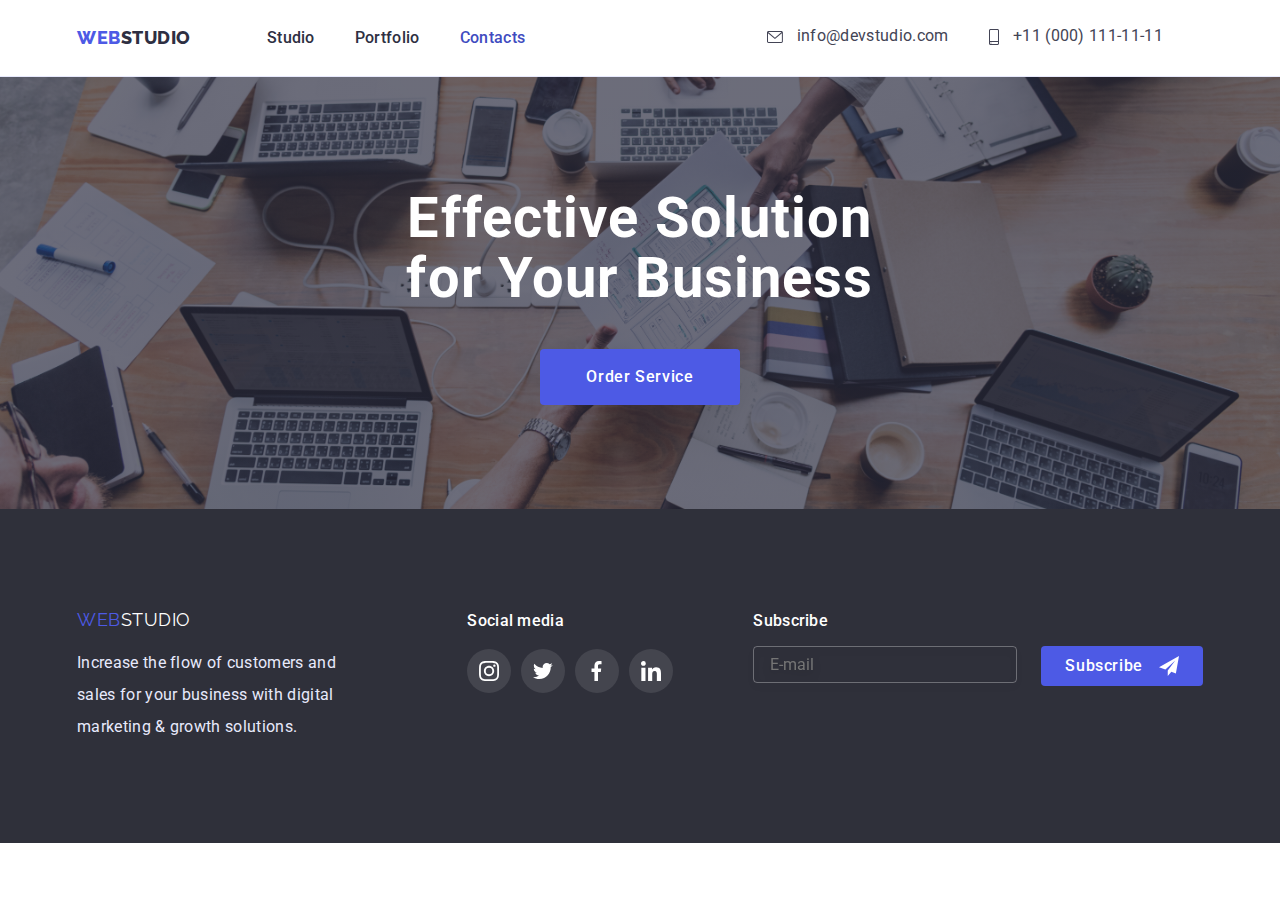
==== contacts.html @ bc6fc81d "uploaded" ====
<!DOCTYPE html>
<html lang="en">
<head>

<meta charset="UTF-8">
<meta http-equiv="X-UA-Compatible" content="IE=edge">
<meta name="viewport" content="width=device-width, initial-scale=1.0">

<title>WebStudio</title>

<link rel="stylesheet" href="https://cdnjs.cloudflare.com/ajax/libs/modern-normalize/1.1.0/modern-normalize.min.css">
<link rel="preconnect" href="https://fonts.googleapis.com">
<link rel="preconnect" href="https://fonts.gstatic.com" crossorigin>
<link href="https://fonts.googleapis.com/css2?family=Raleway:wght@800&family=Roboto:wght@400;500;700;900&display=swap"
rel="stylesheet">

<link rel="stylesheet" href="./css/style.css">
<link rel="stylesheet" href="./css/mobile.css">
<link rel="stylesheet" href="./css/tablet.css">
<link rel="stylesheet" href="./css/desktop.css">

</head>
<body>
  
     <!-- HEADER -->
<header class="header">
<div class="header-container container">

    <!-- site navigation -->

<nav class="nav">

<a class="logo" href="index.html">web<span class="logo-studio">studio</span>
</a>

<ul class="site-nav list">
<li class="nav-contacts-header">
   <a class="nav-studio link " href="./index.html">Studio</a>
</li>
<li class="nav-contacts-header">
   <a class="nav-portfolio link" href="./portfolio.html">Portfolio</a>
</li>
<li class="nav-contacts-header">
  <a class="nav-kontakty link current" href="./contacts.html">Contacts</a>
</li>
</ul>

</nav>

<ul class="contacts list">
<li class="nav-contacts-header">
   <a class="mail-header header-icon-link" rel="noopener noreferrer nofollow" href="info@devstudio.com">
   <svg class="item-icon mail">
   <use href="./images/icons.svg#icon-mail"></use>
   </svg>  
   info@devstudio.com
   </a>
</li>
<li class="nav-contacts-header">
   <a class="tel-header header-icon-link" href="tel:+380961111111">
   <svg class="item-icon phone">
   <use href="./images/icons.svg#icon-smartphone"></use>
   </svg>
   +11 (000) 111-11-11</a>
</li>
</ul>

<button data-menu-open type="button" class="mobile-menu-open" >
    <svg class="menu-open-icon" width="32" height="22">
    <use href="./images/icons.svg#burger"></use>
    </svg>
</button>

</div>

    <!-- Mobile menu -->
  
  <div data-menu class="mobile-menu" >
  <div class="container">
  <div class="mob-menu-nav">
    
  <button type="button" data-menu-close class="mobile-menu-close" > 
     <svg class="menu-close-icon" width="8" height="8">
     <use class="menu-close-icon" href="./images/icons.svg#icon-close">
     </use>
     </svg>
  </button>
  
  <nav>
  <ul class="mobile-menu-nav">
      <li><a class="mobile-nav-item current" style="color:#4d5ae5;" href="./index.html" 
      >Studio</a></li>
      <li><a class="mobile-nav-item" href="./portfolio.html">Portfolio</a></li>
      <li><a class="mobile-nav-item" href="">Contacts</a></li>
  </ul>
      </nav>
 </div>

  <div class="mobile-menu-contacts">
    <ul class="mobile-contacts">
    <li><a class="mobile-contacts-item" href="mailto:info@devstudio.com">info@devstudio.com</a></li>
    <li><a class="mobile-contacts-item" href="tel:+110001111111">+11 (000) 111-11-11</a></li>
    </ul>
  
<ul class="mobile-social-list">
  <li class="mobile-items">
     <a class="mobile-link" href="#">
     <svg class="link-icon" width="20" height="20">
     <use href="./images/icons.svg#icon-instagram"></use>
     </svg>
     </a>
  </li>
  <li>
     <a class="mobile-link" href="#">
     <svg class="link-icon" width="20" height="20" viewBox="0 0 20 20">
     <use href="./images/icons.svg#icon-twitter"></use>
     </svg>
      </a>
  </li>
  <li >
     <a class="mobile-link" href="#">
     <svg class="link-icon" width="20" height="20" viewBox="0 0 20 20">
     <use href="./images/icons.svg#icon-facebook"></use>
     </svg>
     </a>
  </li>
  <li>
     <a class="mobile-link" href="#">
     <svg class="link-icon" width="20" height="20" viewBox="0 0 20 20">
     <use href="./images/icons.svg#icon-linkedin"></use>
     </svg>
     </a>
  </li>
  </ul>     
  </div>       
  </div>
  </div>
  </div>

    </header>
    <!-- MAIN CONTENT-->
    <main>
       <!-- hero -->
  <section class="hero section-order overlay">
      <div class="order-container">
      <h1 class="title-decision">Effective Solution for Your Business</h1>
      <button type="button" class="button" data-modal-open>Order Service</button>
      </div>
 </section>

    </section>
    </main>

 <!--- Footer --->
    <footer class="footer">
        <div class="container container-footer">
          <div class="footer__wrapper">
        <a class="logo-footer" href="index.html">Web<span class="logo-studio-footer">Studio</span></a>
        <p class="footter-text">
          Increase the flow of customers and sales for your business with digital marketing & growth solutions.
        </p>
      </div>
        <div class="social-block">
          <p class="join">Social media</p>
          <ul class="icons list">
            <li class="icon item-social">
              <a class="social link" href="#">
                <svg class="link-icon" width="20" height="20">
                  <use href="./images/icons.svg#icon-instagram"></use>
                </svg>
              </a>
            </li>
            <li class="icon item-social">
              <a class="social link" href="#">
                <svg class="link-icon" width="20" height="20" viewBox="0 0 20 20">
                  <use href="./images/icons.svg#icon-twitter"></use>
                </svg>
              </a>
            </li>
            <li class="icon item-social">
              <a class="social link" href="#">
                <svg class="link-icon" width="20" height="20" viewBox="0 0 20 20">
                  <use href="./images/icons.svg#icon-facebook"></use>
                </svg>
              </a>
            </li>
            <li class="icon item-social">
              <a class="social link" href="#">
                <svg class="link-icon" width="20" height="20" viewBox="0 0 20 20">
                  <use href="./images/icons.svg#icon-linkedin"></use>
                </svg>
              </a>
            </li>
          </ul>
        </div>

        <!-- Subscription form -->
        <form class="footer-content" style="width: 100%;">
          <p class="footer-label"
            >Subscribe</p>
            <div class="footer-subscription">
          <label for="subscription">
          <input
            type="email"
            id="subscription"
            class="input-post"
            placeholder="E-mail"/>
        </label>
          <button class="button-footer">
            Subscribe
            <svg class="icon-send" height="24" width="20">
                  <use class="icon-plan" href="./images/icons.svg#icon-letter-plane"></use>
                </svg>
              </button>
              </div>
        </form>
    </div>
    </footer>

<!-- data modal -->
    <div class="backdrop is-hidden" data-modal>
      <div class="modal">
        <button  type="button" class="btn close-button" data-modal-close="">
          <svg class="close" width="12" height="10">
          <use href="./images/icons.svg#icon-Vector-close"></use>
        </svg>
        </button>

        <p class="modal-title">
          Leave your contacts and we will call you back
        </p>

        <form class="form" autocomplete="off">

            <label for="name" class="form-label">Name</label>
            <div class="form-field">
            <input type="text" name="user_name" class="form-input" 
            required 
            pattern="^[a-zA-Z а-яА-я]+"
            />
            <svg class="modal-icon" width="12" height="12">
              <use href="./images/icons.svg#icon-name-data"></use>
            </svg>
          </div>

            <label for="tel" class="form-label">Phone</label>
            <div class="form-field">
            <input type="tel" name="user_phone" class="form-input" 
            required
            pattern="[0-9]{3}-[0-9]{3}-[0-9]{2}-[0-9]{2}"
            title="xxx-xxx-xx-xx"
            />
            <svg class="modal-icon" width="13" height="13">
              <use href="./images/icons.svg#icon-Vector-phone"></use>
            </svg>
          </div>

            <label for="mail" class="form-label">Mail</label>
            <div class="form-field">
            <input type="email" id="mail" class="form-input" />
            <svg class="modal-icon" width="15" height="12">
              <use href="./images/icons.svg#icon-Vector-mail"></use>
            </svg>
          </div>

          <div class="form-field-comment">
            <label for="commet" class="form-label">Comment</label>
            <textarea
              name="text"
              class="form-textarea"
              placeholder="Text input"
            ></textarea>
          </div>
          <div class="form-label-checkbox">
            <input type="checkbox" name="checkbox" id="agree"/>
            <label class="form-label-check check" for="agree">
              &nbsp; I accept the terms and conditions of the&nbsp;<a class="contract">Privacy Policy</a>
            </label>
        </div>
        <button class="button form-button" type="submit">Send</button>
        </form>
    </div>
      </div>
    </div>
    <script src="./js/modal.js"></script>
    <script src="./js/menu.js"></script> 
</body>
</html>
---- css/style.css ----
:root {
--accent: #404BBF;
--iris: #4D5AE5;
--primary-text-color: #2E2F42;
--text-color-white: #FFFFFF;
--text-color-gray: #434455;
--color-accent-hover: #404BBF;
--main-background-color: #FFFFFF;
--second-background-color: #2F303A;
--third-color-background: #F4F4FD;
--portfolio-item-bg: #EEEEEE;
--border-partners-company: #8E8F99;
--animation-duration: 250ms;
--animation-timing-function: cubic-bezier(0.4, 0, 0.2, 1) ;
}


/* html {
	box-sizing: border-box;
}
*,
*::before,
*::after {
	box-sizing: inherit;
} */

p,
h1,
h2,
h3,
h4
 {
margin: 0;
}

li {
list-style-type: none;
}

ul,
ol {
list-style: none;
margin: 0;
padding-left: 0;
}

/* BODY */
body {
margin: 0;
font-family:'Roboto', sans-serif;
font-weight: 400;
font-size: 14px;
letter-spacing: 0.03em;
line-height: 1.14;
color: var(--main-background-color);
}

.no-padding {
padding-top: 0;
}

.section-title {
margin-top: 0;
margin-bottom: 50px;
color: var(--title-text-color);
font-weight: 700;
font-size: 36px;
line-height: 1.17;
text-align: center;
}

.container {
max-width: 428px;
padding-left: 15px;
padding-right: 15px;
margin-left: auto;
margin-right: auto;
}

.list {
list-style: none;
margin: 0;
padding-left: 0;
}

img {
  display: block;
  height: auto;
}

/* HEADER */

.header {
background: var(--main-background-color);
border-bottom: 1px solid #E7E9FC;
}

.header-container {
display: flex;
align-items: center;
margin-top: 0;
padding-top: 0;
padding-bottom: 0;
letter-spacing: 0.02em;
}

/* LOGO */
.logo {
margin-right: 76px;
text-decoration: none;
font-family: 'Raleway', sans-serif;
font-weight: 800;
font-size: 18px;
line-height: 1.3;
letter-spacing: 0.03em;
color: var(--iris);
text-transform: uppercase;
}


.logo-studio {color: var(--primary-text-color);}

/* SITE NAVIGATION */

.nav {display: flex; align-items: center;
margin-right: auto;
background: var(--main-background-color);
}

.site-nav {display: flex; align-items: center;}


.site-nav .link.current,
.site-nav .link:focus,
.site-nav .link:hover,
.contacts .link:focus,
.contacts .link:hover,
.footer-list .link:focus,
.footer-list .link:hover,
.header-icon-link:focus,
.header-icon-link:hover
{
color:var(--accent);
fill:var(--accent);
}

.header-icon-link:focus svg,
.header-icon-link:hover svg
{
color:var(--accent);
fill:var(--accent);
}

.nav-studio.link.current::after,
.nav-portfolio.link.current::after {
position: absolute;
bottom: -3px;
right: 0px;
content: "";
width: 100%;
height: 4px;
background-color: var(--accent);
border-radius: 2px;
}

.nav-contacts-header {
  margin-right: 40px;
}

.nav-studio {
position: relative;
padding-top: 24px;
padding-bottom: 28px;
text-decoration: none;
font-weight: 500;
font-size: 16px;
line-height: 1.5;
letter-spacing: 0.02em;
color: var(--primary-text-color);
transition-property: color;
transition-duration: 250ms;
transition-timing-function: cubic-bezier(0.4, 0, 0.2, 1);
}

.nav-portfolio {
position: relative;
padding-top: 24px;
padding-bottom: 28px;
text-decoration: none;
font-weight: 500;
font-size: 16px;
line-height: 1.5;
letter-spacing: 0.02em;
color: var(--primary-text-color);
transition-property: color;
transition-duration: 250ms;
transition-timing-function: cubic-bezier(0.4, 0, 0.2, 1);
}

.nav-kontakty {
padding-top: 24px;
padding-bottom: 28px;
text-decoration: none;
font-weight: 500;
font-size: 16px;
line-height: 1.5;
letter-spacing: 0.02em;
color: var(--primary-text-color);
transition-property: color;
transition-duration: 250ms;
transition-timing-function: cubic-bezier(0.4, 0, 0.2, 1);
}

.contacts {
padding-top: 24px;
padding-bottom: 28px;
display: flex; align-items: center;}

.mail-header{
 text-decoration: none;
 padding-top: 24px;
 padding-bottom: 28px;
 font-weight: 400;
 font-size: 16px;
 line-height: 1,5;
 letter-spacing: 0.02em;
 color: var(--text-color-gray);    
}

.tel-header {
 text-decoration: none;
 padding-top: 24px;
 padding-bottom: 28px;
 font-weight: 400;
 font-size: 16px;
 line-height: 1.5;
 letter-spacing: 0.02em;
 color: var(--text-color-gray);
}

.header-icon-link {
 transition-property: color;
 transition-duration: 250ms;
 transition-timing-function: cubic-bezier(0.4, 0, 0.2, 1);
}

.item-icon{
 margin-right: 10px;
 vertical-align: middle;
 fill: var(--text-color-gray);
 transition-duration: 250ms;
 transition-timing-function: cubic-bezier(0.4, 0, 0.2, 1);
}

.item-icon.phone{
 width: 10px;
 height: 16px;
}

.item-icon.mail{
 width: 16px;
 height: 12px;
}

   /* Mobile menu */

.mobile-menu-open {
 border: none;
 background-color: #fff;
 cursor: pointer;
 transition: transform 250ms cubic-bezier(0.4, 0, 0.2, 1);
}

.menu-open-icon {
  stroke: var(--primary-text-color);
}

@media screen and (max-width: 767px) {
  .mobile-menu-close {
  position: absolute;
  width: 24px;
  height: 24px;
  right: 24px;
  border-radius: 50%;
  background: #e7e9fc;
  border: 1px solid rgba(0, 0, 0, 0.1);
  display: flex;
  align-items: center;
  justify-content: center;
  margin-left: auto;
  color: #000000;
  }
  }

@media screen and (min-width: 768px) {
    .mobile-menu-open {
    display: none;
  }
  }

.mobile-menu {
  position: fixed;
  top: 0;
  left: 0;
  width: 100vw;
  height: 100vh;
  padding-top: 24px;
  padding-bottom: 24px;
  background-color: var(--main-background-color);
  z-index: 999;
  transform: translateX(100%);
  transition: transform 250ms ease-in-out;
}

.mobile-menu.is-hidden {
  transform: translateX(0);
} 

.mobile-menu > .container {
  width: 100%;
  height: 100%;
  display: flex;
  flex-direction: column;
  justify-content: space-between;
  overflow: auto;
  padding-left: 40px;
  padding-right: 40px;
}

.mobile-menu-nav {
  display: flex;
  flex-direction: column;
  gap: 40px;
  margin-bottom: 15px;
}

.mobile-nav-item {
  font-weight: 700;
  font-size: 36px;
  line-height: 1.1;
  letter-spacing: 0.02em;
  color: var(--primary-text-color);
  text-decoration: none
}

.mobile-nav-item:hover,
.mobile-nav-item:focus {
	color: var(--accent);
}

.mobile-menu-contacts {
  margin-right: auto;
  width: 100%;
  
}

.mobile-contacts {
  display: flex;
  flex-direction: column;
  gap: 40px;
  margin-bottom: 48px;
  
}

.mobile-contacts-item {
  font-weight: 500;
  font-size: 20px;
  line-height: 24px;
  letter-spacing: 0.02em;
  color:var(--text-color-gray);
  text-decoration: none
}

.mobile-contacts-item:hover,
.mobile-contacts-item:focus {
	font-weight: 600;
	font-size: 36px;
	line-height: 1.1;
	color: #4d5ae5;
}


.mobile-social-list{
  display: flex;
  margin-bottom: 32px;
	justify-content: space-between;
  transition-property: color, background-color;
  transition-duration: 250ms;
  transition-timing-function: cubic-bezier(0.4, 0, 0.2, 1);
}

.mobile-items {
  width: 40px;
  height: 40px;
  color: var(--third-color-background);
}
.mobile-link {
	background-color: var(--iris);
  fill: var(--third-color-background);
	width: 40px;
	height: 40px;
	border-radius: 50%;
	display: flex;
	align-items: center;
	justify-content: center;
	transition-property: background-color;
	transition-duration: 250ms;
	transition-timing-function: cubic-bezier(0.4, 0, 0.2, 1);
}

.mobile-link:hover,
.mobile-link:focus {
	background-color: var(--accent);
}


/* MAIN CONTENT */

/* Hero */
.hero {
text-align: center;
background-color: var(--second-background-color);
}

.overlay {
   height: 432px;
   outline: 1px solid transparent;
   width: 100%;
}

@media (min-device-pixel-ratio: 2), (min-resolution: 192dpi), (min-resolution: 2dppx) {
.overlay {
	background-image: linear-gradient(to right, rgba(46, 47, 66, 0.7), rgba(46, 47, 66, 0.7)),
	url(../images/hero/heromobile_2x.jpg);
  background-size: cover;
  background-repeat: no-repeat;
  background-position: center;
}
}

.section-order {
max-width: 1440px;
margin-right: auto;
margin-left: auto;
}

.order-container {
max-width: 496px;
margin: 0% auto;
color: var(--main-background-color);
}

.title-decision {
  font-weight: 700;
  line-height: 0.9;
  letter-spacing: 0.02em;
  text-align: center;
  padding-top: 112px;
  padding-bottom: 72px;
  font-size: 36px;
color: var(--text-color-white);
}


/* Button */
.button {
font-family: 'Roboto', sans-serif;
border:none;
display: inline-block;
border-radius: 4px;
padding: 16px 32px;
font-weight: 500;
font-size: 16px;
line-height: 1.5;
border-radius: 4px solid transparent;
min-width: 200px;
letter-spacing: 0.04em;
text-align: center;
cursor: pointer;
color: var(--text-color-white);
background: #4D5AE5;
text-decoration: none;
transition-property: background-color;
transition-duration: 250ms;
transition-timing-function: cubic-bezier(0.4, 0, 0.2, 1);
}

.button:focus,
.button:hover {
background-color: var(--color-accent-hover);
}

/* backdrop */
.backdrop {
  position: fixed;
  top: 0;
  left: 0;
  width: 100%;
  height: 100%;
  background: rgba(0, 0, 0, 0.2);
  transition-property: visibility, opacity;
  transition-duration: 250ms;
  transition-timing-function: cubic-bezier(0.4, 0, 0.2, 1);
}

.modal {
  position: absolute;
  top: 50%;
  left: 50%;
  transform: translate(-50%, -50%) scale(1);
  padding-left: 24px;
  padding-right: 24px;
  min-width: 408px;
  min-height: 584px;
  background: #FCFCFC;
  border-radius: 4px;
transition-duration: 250ms;
transition-timing-function: cubic-bezier(0.4, 0, 0.2, 1);
}

.backdrop.is-hidden {
visibility: hidden;
opacity: 0;
pointer-events: none;
}

.close-button {
  position: absolute;
  display: flex;
  align-items: center;
  top: 24px;
  right: 24px;
  background: #E7E9FC;
  border: 1px solid rgba(0, 0, 0, 0.1);
  width: 24px;
  height: 24px;
  border-radius: 50%;
  color:#E7E9FC;
  cursor: pointer;
  transition-duration: 250ms;
  transition-timing-function: cubic-bezier(0.4, 0, 0.2, 1);
}

.close-button:hover,
.close-button:focus {
  fill: var(--accent);
  border: 1px solid var(--accent);
}

.modal-title {
  margin: 72px 24px 14px 24px;
  font-weight: 500;
  font-size: 16px;
  line-height: 1.5;
  text-align: center;
  letter-spacing: 0.02em;
  color:var(--primary-text-color);
  border: transparent;
}

.form {
  display: flex;
  flex-direction: column;
}

.form-field {
  margin-bottom: 8px;
  display: flex;
  flex-direction: column;
  width: 100%;
  position: relative;
}

.form-field-comment {
  margin-bottom: 16px;
  display: flex;
  flex-direction: column;
  width: 100%;
  position: relative;
}
.modal-icon {
  position: absolute;
  transform: translate(0, -50%);
  left: 19px;
  top: 50%;
  color: var(--primary-text-color);
  transition: fill 250ms cubic-bezier(0.4, 0, 0.2, 1);
}

.form-label {
  margin-bottom: 4px;
  font-size: 12px;
  line-height: 1.14;
  letter-spacing: 0.04em;
  color: #8E8F99;
}

.form-input {
  padding-top: 11px;
  padding-left: 38px;
  padding-bottom: 11px;
  background: #FCFCFC;
  border: 1px solid rgba(33, 33, 33, 0.2);
  border-radius: 4px;
  transition: border 250ms cubic-bezier(0.4, 0, 0.2, 1);
  outline: none;
}

.form-field:hover .form-input,
.form-field:hover .form-textarea,
.form-input:focus,
.form-textarea:focus {
  border: 1px solid var(--iris);
}

.form-textarea:hover {
  border: 1px solid var(--iris);
}

.form-field:hover .modal-icon {
  fill: var(--accent);
}

.form-textarea {
  width: 100%;
  height: 120px;
  padding: 8px 16px;
  border: 1px solid rgba(33, 33, 33, 0.2);
  border-radius: 4px;
  resize: none;
  transition: border 250ms cubic-bezier(0.4, 0, 0.2, 1);
  outline: none;
}

.form-textarea::placeholder {
  font-family: Roboto;
  font-size: 12px;
  line-height: 1.3;
  letter-spacing: 0.04em;
  color: rgba(117, 117, 117, 0.5);
}

.form-label-checkbox{
  display: flex;
  justify-content: center;
  font-size: 12px;
  line-height: 1.3;
  letter-spacing: 0.04em;
  color: #757575;
}

.form-label-check {
  font-size: 12px;
  line-height: 1.14;
  letter-spacing: 0.04em;
   color: #8E8F99;
}

.form-button {
  display: block;
  margin: 24px auto;
}

.contract {
  text-decoration-skip-ink: none;
  font-size: 12px;
  line-height: 1.71;
  color: var(--accent);
  text-decoration: underline;
  display: inline-block;
}


/* Advatages */

.visually-hidden { 
  position: absolute; white-space: nowrap; width: 0px; height: 0px; 
  overflow: hidden; border: 0;
}

.advantages {
  padding-top: 96px;
  padding-bottom: 96px;
  background: var(--main-background-color);
}

.advantages > .container > .list {
  display: flex;
}
@media screen and (max-width: 767px) {
  .title {

       }
}

.advantages .title {
  margin-top: 0px;
  margin-bottom: 8px;
  font-weight: 700;
  font-size: 14px;
  line-height: 1.14;
  letter-spacing: 0.03em;
  text-transform: capitalize;
  color: var(--primary-text-color);
}

.advantages .advantage-item > .advantage-text {
  margin: 0;
}

.advantage-text {
 font-weight: 400;
 font-size: 14px;
 line-height: 1.71;
 letter-spacing: 0.03em;
 margin-top: 0px;
 margin-bottom: 0px;
 color: var(--text-color-gray);
}

.advantages .item:not(:last-child) {
  margin-right: 30px;
}

.advantages-background {
  margin-bottom: 8px;
  height: 120px;
  background-color: var(--third-color-background);
  border-radius: 4px;
  justify-content: center;
  align-items: center;
}

.advantages-icons{
  display: flex;
  width: 70px;
  height: 70px;
}

.item-benefits {
  text-align: left;
  margin-right: 24px;
  width: 264px;
}

.item-benefits-none {
  margin-right: 0;
}

/* What are we doing */

@media screen and (max-width: 1199.9px) {
 .work {
 display: none;
}
}

.work {
  margin-top: 0;
  padding-bottom: 120px;
  font-weight: 700;
  font-size: 36px;
  line-height: 1.16;
  text-align: center;
  letter-spacing: 0.03em;
  color: var(--primary-text-color);
}

.title-work {
  font-weight: 700;
  font-size: 36px;
  line-height: 1.11;
  margin-top: 0px;
  margin-bottom: 72px;
  text-align: center;
  letter-spacing: 0.02em;
  text-transform: capitalize;
}

.work .list {
  display: flex;
  justify-content: center;
}

.list-of-services {
  width: 360px;
  height: 300px;
  border: 1px solid #E7E9FC;
}

.work .list > .item:not(:last-child) {
  margin-right: 24px;
}

.work .list > .item > img {
  display: block;
}

.information {
  background: var(--main-background-color);
}

.work-img {
  display: flex;
  margin-right: auto;
  margin-left: auto;
  gap: 30px;
}

.foto-left {
  position: relative;
  background: url(close-up-image-programer-working-his-desk-office_1098-18707.jpg);
}

.foto-centr {
  position: relative;
  background: url(web-ui-designers-are-developing-application-smartphones-team-creators-is-working-interface-mobile-phones_8119-2713.jpg);
}

.foto-right {
  position: relative;
  background: url(creative-artist-web-design-with-working-colour-selection-graphic-tablet_35674-1119.jpg);
}

.product-thumb {
  position: relative;
  display: block;
  width: 360px;
  max-height: 300px;
}

/* Our team */

.team {
 padding-top: 96px;
 padding-bottom: 96px;
 background:var(--third-color-background);
}

.our-team {
 margin-bottom: 72px;
 text-align: center;
 font-weight: 700;
 font-size: 36px;
 line-height: 1.11;
 letter-spacing: 0.2em;
 text-transform: capitalize;
 color: var(--primary-text-color);
}

.background-team {
 display: flex;
 column-gap: 24px;
 text-align: center;
 justify-content: center;
 background-color: var(--third-color-background);;
}

.team-item {
 display: flex;
 justify-content: center;
 flex-direction: column;
 flex-basis: calc((100% - 30% * 3) / 4);
 align-items: center;
 padding-bottom: 0px;
 width: 100%;
 box-shadow: 0px 2px 1px rgba(0, 0, 0, 0.2), 0px 1px 1px rgba(0, 0, 0, 0.14), 0px 1px 3px rgba(0, 0, 0, 0.12);
 border-radius: 4px;
 background-color: var(--main-background-color);
}

.team-wrapper {
 padding-top: 30px 10px;
}

.guerrero {
 margin-bottom: 32px;
 background: url(4853.jpg);
 border-radius: 0px;
}

.ford {
 margin-bottom: 32px;
 font-weight: 500;
 background: url(5844.jpg);
 border-radius: 0px;
}

.garcia {
 margin-bottom: 32px;
 background: url(16166.jpg);
 border-radius: 0px;
}

.wilson {
margin-bottom: 32px;
background: url(2968.jpg);
border-radius: 0px;
}

.name {
 margin-top: 0;
 margin-bottom: 8px;
 font-weight: 500;
 font-size: inherit;
 line-height: 1.2;
 letter-spacing: 0.02em;
 color: var(--primary-text-color);
}

.specialty {
 font-weight: 400;
 font-size: 16px;
 line-height: 1.2;
 letter-spacing: 0.02em;
 margin-bottom: 8px;
color: var(--text-color-gray);
 }

.social-links {
  display: flex;
  margin-bottom: 32px;
  justify-content: center;
  align-items: center;
  transition-property: color, background-color;
  transition-duration: 250ms;
  transition-timing-function: cubic-bezier(0.4, 0, 0.2, 1);
}

.social {
  fill: var(--icons-color);
  transition-property: fill, background-color;
  transition-duration: 250ms;
  transition-timing-function: cubic-bezier(0.4, 0, 0.2, 1);
}

.social .link-icon {
  margin: 12px;
  transition-property: fill, background-color;
  transition-duration: 250ms;
  transition-timing-function: cubic-bezier(0.4, 0, 0.2, 1);
}

.social-links .link {
display: flex;
align-items: center;
width: 40px;
height: 40px;
border-radius: 50%;
background-size: 20px;
background-repeat: no-repeat;
background-position: center;
background-color: #4D5AE5;
}


.social-links > li{
margin-right: 24px;
}

.social-links > li:last-child{
margin-right: 0px;
}

.social-links .link-icon {
display: inline-block;
fill: #F4F4FD;
}


.social-links .link:hover > .link-icon,
.social-links .link:focus > .link-icon {
fill: var(--text-color-white);
}

.social-links .link:hover,
.social-links .link:focus {
background-color: var(--color-accent-hover);
}

.employment-partners {
padding-top: 96px;
padding-bottom: 96px;
}

.title-section{
margin: 0;
margin-bottom: 72px;
margin-left: auto;
margin-right: auto;
font-weight: 700;
font-size: 36px;
line-height: 1.17;
text-align: center;
color: var(--primary-text-color);
}

.partners{
display: flex;
justify-content: space-between;
}

.partners-image{
display: flex;
}

.partners-link{
display: flex;
width: 168px;
height: 88px;
border: 1px solid #afb1b8;
border-radius: 4px;
justify-content: center;
align-items: center;
fill: #afb1b8;
transition-property: fill, border;
transition-duration: 250ms;
transition-timing-function: cubic-bezier(0.4, 0, 0.2, 1);
}

.partners-logo{
display: block;
fill: var(--border-partners-company);
Width: 106px;
Height: 60px;
transition-property: fill, border-color;
transition-duration: 250ms;
transition-timing-function: cubic-bezier(0.4, 0, 0.2, 1);
}

.partners-link:hover,
.partners-link:focus{
border: 1px solid var(--accent);
}

.partners-link:hover > .partners-logo,
.partners-link:focus > .partners-logo{
fill: var(--accent);
}


     /* Footer */

.footer {
background: var(--second-background-color);
padding-top: 96px;
padding-bottom: 96px;
}

@media screen and (min-width: 768px) {
.container-footer {
align-items: baseline;
display: flex;
}
}

.logo-footer {
  text-decoration: none;
  font-family: 'Raleway', sans-serif;
  font-size: 18px;
  line-height: 1.16;
  letter-spacing: 0.03em;
  color: #4D5AE5;
  text-transform: uppercase;
}

.logo-studio-footer {
color:var(--text-color-white);
}

.footter-text {
margin-top: 16px;
font-weight: 400;
font-size: 16px;
line-height: 2;
letter-spacing: 0.02em;
color: #E7E9FC;
}

.social-block {
margin-left: 120px;
}

.join {
margin-top: 0px;
margin-bottom: 16px;
color: var(--text-color-white);
font-weight: 500;
font-size: 16px;
letter-spacing: 0.02em;
line-height: 1.5;
text-align: left;
}

.icons.list {
min-width: 206px;
display: flex;
}

@media screen and (min-width: 768px) {
  .icons.list {
  justify-content: space-between;
}
}

footer .social.link {
display: flex;
align-items: center;
border-radius: 50%;
background: rgba(255, 255, 255, 0.1);
fill: var(--text-color-white);
}

.social.link:hover,
.social.link:focus{
background: var(--accent);
} 


/* Форма підписки */


@media screen and (min-width: 1200px) {
  .footer-content {
    margin-left: 80px;
    width: 453px;
  }
}

.footer-label {
  display: block;
  font-weight: 500;
  margin-top: 0;
  margin-bottom: 16px;
  line-height: 1.14;
font-size: 16px;
letter-spacing: 0.02em;
  color: var(--text-color-white);
}

@media screen and (min-width: 768px) and (max-width: 1199px) {
  .footer-label {
    text-align: left;
  }
  }

.input-post {
  width: 264px;
  font-weight: 400;
  line-height: 2px;
  margin-right: 24px;
  padding-top: 8px;
  padding-bottom: 8px;
  padding-left: 16px;
  border: 1px solid rgba(255, 255, 255, 0.3);
  filter: drop-shadow(0px 4px 4px rgba(0, 0, 0, 0.15));
  border-radius: 4px;
  background-color: inherit;
  font-size: 16px;
  color: rgba(255, 255, 255, 0.6);
}


.input-post:hover,
.input-post:focus {
  border:  1px solid var(--accent);
}

@media screen and (min-width: 1200px) {
  .footer-subscription {
  display: flex;
}
}

.icon-send {
  fill: currentColor;
  vertical-align: middle;
}

.button-footer{
font-family: 'Roboto', sans-serif;
border: none;
border-radius: 4px;
font-weight: 500;
font-size: 16px;
line-height: 1.5;
border-radius: 4px solid transparent;
letter-spacing: 0.04em;
text-align: center;
cursor: pointer;
color: var(--text-color-white);
background: #4D5AE5;
text-decoration: none;
transition-property: background-color;
flex-direction: row;
justify-content: center;
align-items: center;
padding: 8px 24px;
gap: 16px;
transition-duration: 250ms;
transition-timing-function: cubic-bezier(0.4, 0, 0.2, 1);
}

@media screen and (max-width: 767px) {
  .button-footer {
    margin-top: 16px;

  }
}

@media screen and (min-width: 1200px) {
  .button-footer {
    display: flex;
  }
}

.button-footer:focus,
.button-footer:hover {
background-color: var(--color-accent-hover);
}



/* PORTFOLIO */

.main-portfolio {
background: var(--main-background-color);
}

 /* filtr */

 .main-portfolio {
padding-top: 94px;
padding-bottom: 120px;
 }

 .main-portfolio > .container > .list {
display: flex;
justify-content: center;
flex-wrap: wrap;
}

.main-portfolio .list:first-of-type {
margin-bottom: 72px;
}

.main-portfolio .item:not(:last-child) {
margin-right: 24px;
}

/*button filtr */

.button-filtr {
display: flex;
align-items: center;
text-align: center;
cursor: pointer;
padding: 12px 24px;
border-radius: 4px;
border: none;
font-weight: 500;
font-size: 16px;
line-height: 1.5;
letter-spacing: 0.04em;
font-family: 'Roboto';
background: #F4F4FD;
border: 1px solid #E7E9FC;
border-radius: 4px;
color: #4D5AE5;
transition-property: color, box-shadow;
transition-duration: 250ms;
transition-timing-function: cubic-bezier(0.4, 0, 0.2, 1);
}

.button-filtr.current {
color: var(--text-color-white);
background-color: var(--accent);
  }


.item .button-filtr:hover,
.item .button-filtr:focus{
color: var(--main-background-color);
background-color: var(--accent);
}


/* images */

.gallery-item-portfolio {
  background: var(--text-color-white);
    border-radius: 5px;
    margin: 0;
    margin-bottom: 48px;
    box-shadow: 0px 1px 6px rgb(46 47 66 / 8%);
    text-align: start;
    transition-duration: 250ms;
    transition-timing-function: cubic-bezier(0.4, 0, 0.2, 1);
}

.gallery-item-portfolio:not(:nth-child(3n + 3)) {
  margin-right: 23px;
}


.gallery-item {
background: var(--text-color-white);
border-radius: 5px;
margin: 0;
margin-bottom: 48px;
box-shadow: 0px 1px 6px rgba(46, 47, 66, 0.08);
text-align: start;
transition-duration: 250ms;
transition-timing-function: cubic-bezier(0.4, 0, 0.2, 1);
}


.gallery-item:hover,
.gallery-item:focus{
box-shadow: 0px 1px 1px rgba(0, 0, 0, 0.12), 0px 4px 4px rgba(0, 0, 0, 0.06), 1px 4px 6px rgba(0, 0, 0, 0.16);
}

.gallery-item:not(:nth-child(3n + 3)) {
  margin-right: 24px;
}

.galerry-card:not(:nth-last-child(-n + 3)) {
  margin-bottom: 0px;
}

.gallery-item img {
  display: block;
}

.gallery-item {
  color: inherit;
}

.gallery-item p {
  display: inline-block;
  margin: 0;
}

.gallery-button {
  margin-bottom: 0px;
}
  
  .image-tehnokriak {
    background: linear-gradient(0deg, rgba(77, 90, 229, 0.1), rgba(77, 90, 229, 0.1)), url(4074365.jpg);
    background-blend-mode: soft-light, normal;
    mix-blend-mode: normal;
  }
  
  .image-poster {
    background: linear-gradient(0deg, rgba(77, 90, 229, 0.1), rgba(77, 90, 229, 0.1)), url(4.png);
    background-blend-mode: soft-light, normal;
    mix-blend-mode: normal;
  }
  
  .image-seafood {
    background: linear-gradient(0deg, rgba(77, 90, 229, 0.1), rgba(77, 90, 229, 0.1)), url(3.png);
    background-blend-mode: soft-light, normal;
    mix-blend-mode: normal;
  }
  
  .image-prime {
    background: linear-gradient(0deg, rgba(77, 90, 229, 0.1), rgba(77, 90, 229, 0.1)), url(female-taxi-driver-paying-attention-road.jpg);
    background-blend-mode: soft-light, normal;
  }
  
  .image-boxes {
    background: linear-gradient(0deg, rgba(77, 90, 229, 0.1), rgba(77, 90, 229, 0.1)), url(2105.w026.n002.440B.p0.440.jpg);
    background-blend-mode: soft-light, normal;
    mix-blend-mode: normal;
  }
  
  .image-inspiratio {
    background: linear-gradient(0deg, rgba(77, 90, 229, 0.1), rgba(77, 90, 229, 0.1)), url(charming-short-haired-lady-gray-hat-standing-beside-wall-with-smartphone.jpg);
    background-blend-mode: soft-light, normal;
    mix-blend-mode: normal;
  }
  
  .image-limited {
    background: linear-gradient(0deg, rgba(77, 90, 229, 0.1), rgba(77, 90, 229, 0.1)), url(6418424.jpg);
    background-blend-mode: soft-light, normal;
  }
  
  .image-lab {
    background: linear-gradient(0deg, rgba(77, 90, 229, 0.1), rgba(77, 90, 229, 0.1)), url(pexels-photo-7262897.jpg);
    background-blend-mode: soft-light, normal;
    mix-blend-mode: normal;
  }
  
  .image-growing {
    background: linear-gradient(0deg, rgba(77, 90, 229, 0.1), rgba(77, 90, 229, 0.1)), url(pexels-chevanon-photography-302897.jpg);
    background-blend-mode: soft-light, normal;
    mix-blend-mode: normal;
  }
  
.text-filtr {
padding-top: 32px;
padding-bottom: 32px;
padding-left: 16px;
background: var(--main-background-color);
margin: 0;
font-weight: 700;
font-size: 18px;
line-height: 2;
letter-spacing: 0.06em;
text-align: start;
}

.title-filtr {
font-weight: 500;
font-size: 20px;
line-height: 1,2;
letter-spacing: 0.02em;
margin-top: 0px;
margin-bottom: 8px;
color: var(--primary-text-color);
}
  
  .text-p {
    font-weight: 400;
    font-size: 16px;
    line-height: 24px;
    letter-spacing: 0.02em;
    color: #434455;
}

.portfolio-elements{
text-decoration: none;
transition-property: box-shadow, transform;
transition-duration: 250ms;
transition-timing-function: cubic-bezier(0.4, 0, 0.2, 1);
}

  .portfolio-elements:hover,
  .portfolio-elements:focus{
box-shadow: 1px 4px 6px rgba(0, 0, 0, 0.16), 0px 4px 4px rgba(0, 0, 0, 0.06), 0px 1px 1px rgba(0, 0, 0, 0.12);
}

.portfolio-card {
position: relative;
overflow: hidden;
transition-property: transform;
transition-duration: 250ms;
transition-timing-function: cubic-bezier(0.4, 0, 0.2, 1);
}

  .portfolio-info {
position: absolute;
top: 0;
left: 0;
width: 100%;
height: 100%;
padding: 63px 24px;
background-color: rgba(33, 150, 243, 0.9);
transform: translateY(100%);
transition-property: transform;
transition-duration: 250ms;
transition-timing-function: cubic-bezier(0.4, 0, 0.2, 1);
}

.portfolio-elements:hover .portfolio-info,
.portfolio-elements:focus .portfolio-info {
  transform: translateY(0);
}
  
  .portfolio-galerry-text {
font-weight: 400;
font-size: 18px;
line-height: 1.56;
color: var(--main-background-color);
}
---- css/mobile.css ----
/* HEADER */

@media screen and (max-width: 767.9px) {
     .header-container {
     position: relative;
     padding: 24px 16px;
 }
 }

@media screen and (max-width:767.9px) {
     .nav-contacts-header {
     display: none;
  }
 }

@media screen and (max-width:767.9px) {
     .contacts {
     padding: 0;
  }
  }

  @media screen and (min-width: 768px) {
    .mobile-menu {
    display: none;
}
}

      /* Hero */

@media screen and (min-width: 480px) and (max-width: 767px) and (max-width: 767px) {
 .overlay {
    height: 432px;
    outline: 1px solid transparent;
    width: 100%;
    margin-left: auto;
    margin-right: auto;
    background-image: linear-gradient(to right, rgba(46, 47, 66, 0.7), rgba(46, 47, 66, 0.7)),
    url(../images/hero/heromobile_2x.jpg), url(../images/hero/heromobile_1x.jpg);
    background-size: cover;
    background-repeat: no-repeat;
    background-position: center;
    background-color: #2e2f42;
}
}


@media screen and (max-width:767.9px) {
    .title-decision {  
    font-size: 36px;
    line-height: 1.1;
    text-transform: capitalize;
}
}



    /* Advatages */

@media  screen and (max-width: 767.9px) {
     .list {
      flex-wrap: wrap;
  }
  }

@media screen and (max-width: 767.9px) {
    .item-benefits:not(:last-child) {
     margin-bottom: 72px;
     margin-right: 0;
  }
 }
        
@media screen and (max-width: 767.9px) {
    .advantages .title {
    text-align: center;
    font-size: 36px;
    line-height: 1.1;
    letter-spacing: 0.02em;
    text-transform: capitalize;
 }
 }

 @media screen and (max-width: 767.9px) {
     .advantages-list {
     justify-content: center;
 }
 }

    /* Our team */

@media screen and (max-width: 767.9px) {
    .team-item:not(:last-child) {
    margin-bottom: 72px;
}
}

@media screen and (max-width: 767.9px) {
    .partners {
    flex-wrap: wrap;
    justify-content: center;
}
}

@media screen and (max-width: 767.9px) {
    .partners-image:not(:nth-child(2n)) {
    margin-right: 16px;
}
}

@media screen and (max-width: 767.9px) {
    .partners-image:not(:nth-last-child(-n+2)) {
    margin-bottom: 72px;
}
}


     /* Footer */

@media screen and (max-width: 767.9px) {
    .container-footer {
     display: flex;
    flex-wrap: wrap;
    flex-direction: column;
    justify-content: center;
    text-align: center;
    align-items: center;
}
}
      
@media screen and (max-width: 767.9px) {
  .logo-footer {
  display: flex;
  justify-content: center;
  padding-bottom: 16px;
}
}

@media screen and (max-width: 767.9px) {
  .footter-text {
  display: flex;
  justify-content: center;
  padding-bottom: 72px;
  width: 268px;
}
}

@media screen and (max-width: 767.9px) {
  .social-block {
  text-align: center;
  padding-bottom: 72px;
  margin: 0px;
}
}

@media screen and (max-width: 767.9px) {
  .join {
  padding-bottom: 16px;
  text-align: center;
}
}

@media screen and (max-width: 767.9px) {
  .icons.list {
  justify-content: center;
}
.input-post {
    margin: 0;
}
.item-social:not(:last-child) {
margin-right: 8px;
}
}
---- css/tablet.css ----
@media screen and (min-width: 768px) {
     .container {
      max-width: 768px;
  }
  }

  /* HEADER */

@media screen and (min-width: 768px) and (max-width: 1199px) {
     .contacts {
     display: block;
     margin-left: auto;
     padding-bottom: 11px;
  }
  }
    
@media screen and (min-width: 768px) and (max-width: 1199px) {
     .item-icon {
     display: none;
 }
 }

   /* Mobile menu */



/* Hero */
@media screen and (min-width: 768px) {
    @media (min-device-pixel-ratio: 2), (min-resolution: 192dpi), (min-resolution: 2dppx) {
    .overlay {
    background-image: linear-gradient(to right, rgba(46, 47, 66, 0.7), rgba(46, 47, 66, 0.7)), url(../images/hero/herotablet_2x.jpg);
    }
 }
 .overlay {
    outline: 1px solid transparent;
    margin-left: auto;
    margin-right: auto;
    background-image: linear-gradient(to right, rgba(46, 47, 66, 0.7), rgba(46, 47, 66, 0.7)), url(../images/hero/herotablet_2x.jpg);
    background-size: cover;
    background-repeat: no-repeat;
    background-position: center;
    background-color: #2e2f42;

}
}

@media screen and (min-width: 768px) and (max-width: 1199px) {
    .overlay {
    padding-bottom: 108px;
    }
  }

@media screen and (min-width: 768px) {
.section-order {
    width: 100%;
}
}

@media screen and (min-width: 768px) {
.title-decision {
     font-size: 56px;
     font-weight: 700;
     width: 496px;
      padding-bottom: 40px;
     padding-top: 112px;
     line-height: 1.07;
    letter-spacing: 0.02em;
}
}


/* Advatages */

@media screen and (max-width: 1199.9px) {
     .advantages-background {
     display: none;
  }
  }


@media screen and (min-width: 768px) {
     .advantages .title {
     text-align: start;
     font-size: 36px;
     line-height: 1.1;
     letter-spacing: 0.02em;
     text-transform: capitalize;
 }
 }

@media screen and (min-width: 768px) and (max-width: 1199.9px) {
     .advantages-list {
     flex-wrap: wrap;
     text-align: center;
     row-gap: 72px;
     column-gap: 24px;
     margin: 0 auto;
    justify-content: center;
 }
 }

 @media screen and (max-width: 1199.9px) {
    .advantage-text {
        font-weight: 500;
        font-size: 16px;
        line-height: 1.5;
        /* or 150% */
        
        letter-spacing: 0.02em;
 }
 }

 @media screen and (min-width: 768px) and (max-width: 1199.9px) {
 .item-benefits {
    width: calc((100% - 24px) / 2);
    display: flex;
    flex-direction: column;
    flex-wrap: wrap;
    margin: auto;
 }
 }

    /* Our team */

@media screen and (min-width: 768px) and (max-width: 1199.9px) {
    .background-team {
    display: flex;
    flex-direction: row;
    flex-wrap: wrap;
    align-items: center;
    justify-content: center;
    column-gap: 24px;
    row-gap: 72px;
    justify-content: center;
     gap: 24px;
 }
    .partners {
    display: flex;
    flex-wrap: wrap;
    justify-content: center;
    gap: 72px 24px;
 }
}

     /* Footer */

@media screen and (min-width: 768px) and (max-width: 1199px) {
    .container-footer {
    display: flex;
    flex-direction: row;
    flex-wrap: wrap;
    justify-content: flex-start;
    margin: 0 auto;
    column-gap: 24px;
    row-gap: 72px;
    width: 600px;
}
.footer-wrapper {
    margin-right: 24px;
    margin-left: 93px;
}
  .logo-footer {
  justify-content: left;
}
  .footer__wrapper {
    width: 264px;
}
  .social-block {
  margin: 0;
}
}
---- css/desktop.css ----
@media screen and (min-width: 1200px) {
    .container {
    max-width: 1158px;
    padding-left: 16px;
    padding-right: 16px;
  }
  }

  /* HEADER */

  /* Hero */


  @media screen and (min-width: 1158px) {
    @media (min-device-pixel-ratio: 2), (min-resolution: 192dpi), (min-resolution: 2dppx) {
    .overlay {
        background-image: linear-gradient(to right, rgba(46, 47, 66, 0.7), rgba(46, 47, 66, 0.7)), url(../images/hero/desktophero_2x.jpg);
    }
    }

    .overlay {
      outline: 1px solid transparent;
      margin: 0 auto;
      background-image: linear-gradient(to right, rgba(46, 47, 66, 0.7), rgba(46, 47, 66, 0.7)), url(../images/hero/desktophero_2x.jpg);
      background-size: cover;
      background-repeat: no-repeat;
      background-position: center;
      background-color: #2e2f42;
      padding-bottom: 188px;
  }
  }


  /* Advatages */

  @media  screen and (min-width: 1200px) {
    .advantages {
      padding-top: 120px;
      padding-bottom: 120px;
  }
    .advantages-background {
    display: flex;
  }
    .advantages .title {
    font-weight: 500;
    font-size: 20px;
    line-height: 1.2;
  }
  }

  /* Our team */

@media  screen and (min-width: 1200px) {
.team {
    padding-top: 120px;
    padding-bottom: 120px
  }
  .employment-partners {
  padding-top: 120px;
  padding-bottom: 120px;
}
}


     /* Footer */

@media  screen and (min-width: 1200px) {
  .footer {
  display: flex;
  padding-top: 100px;
  padding-bottom: 100px;
}
}
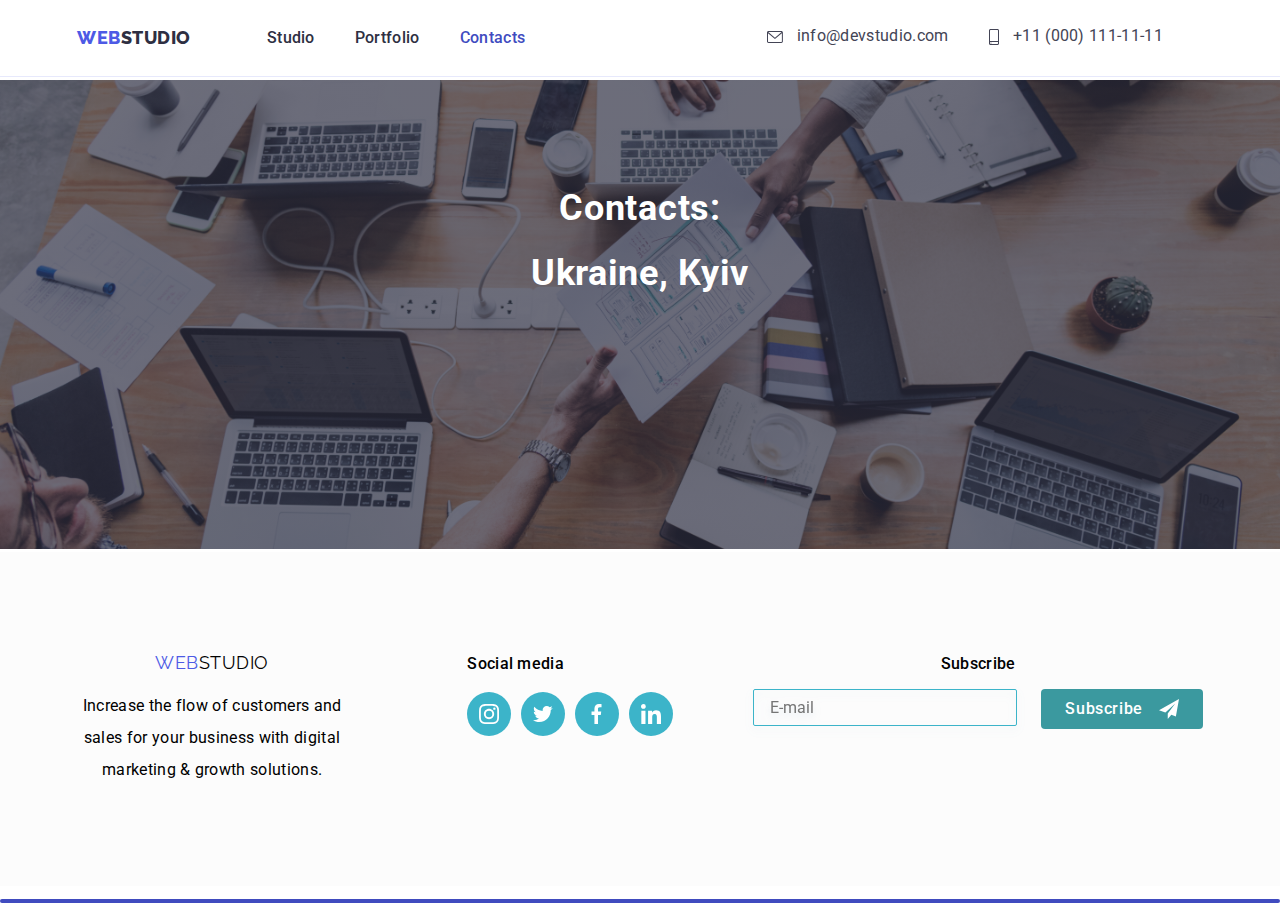
==== commit cd1afdea: "uploaded" ====
--- a/contacts.html
+++ b/contacts.html
@@ -136,56 +136,54 @@
   </div>
   </div>
   </div>
-
     </header>
+
+
     <!-- MAIN CONTENT-->
     <main>
-       <!-- hero -->
-  <section class="hero section-order overlay">
+  <section class=" overlay-contacts hero section-order ">
       <div class="order-container">
-      <h1 class="title-decision">Effective Solution for Your Business</h1>
-      <button type="button" class="button" data-modal-open>Order Service</button>
+      <h1 class="text-contacts">Contacts: <br> <br> Ukraine, Kyiv</h1>
       </div>
  </section>
-
-    </section>
     </main>
 
  <!--- Footer --->
-    <footer class="footer">
-        <div class="container container-footer">
+    <footer class="footer footer-contacts">
+      <section class="section-contacts">
+        <div class="container container-footer-contacts">
           <div class="footer__wrapper">
-        <a class="logo-footer" href="index.html">Web<span class="logo-studio-footer">Studio</span></a>
-        <p class="footter-text">
+        <a class="logo-footer" href="index.html">Web<span class="logo-studio-footer logo-contacts">Studio</span></a>
+        <p class="footter-text footter-text-contacts">
           Increase the flow of customers and sales for your business with digital marketing & growth solutions.
         </p>
       </div>
         <div class="social-block">
-          <p class="join">Social media</p>
+          <p class="join join-contacts">Social media</p>
           <ul class="icons list">
             <li class="icon item-social">
-              <a class="social link" href="#">
+              <a class="social social-contacts link" href="#">
                 <svg class="link-icon" width="20" height="20">
                   <use href="./images/icons.svg#icon-instagram"></use>
                 </svg>
               </a>
             </li>
             <li class="icon item-social">
-              <a class="social link" href="#">
+              <a class="social social-contacts link" href="#">
                 <svg class="link-icon" width="20" height="20" viewBox="0 0 20 20">
                   <use href="./images/icons.svg#icon-twitter"></use>
                 </svg>
               </a>
             </li>
             <li class="icon item-social">
-              <a class="social link" href="#">
+              <a class="social social-contacts link" href="#">
                 <svg class="link-icon" width="20" height="20" viewBox="0 0 20 20">
                   <use href="./images/icons.svg#icon-facebook"></use>
                 </svg>
               </a>
             </li>
             <li class="icon item-social">
-              <a class="social link" href="#">
+              <a class="social social-contacts link" href="#">
                 <svg class="link-icon" width="20" height="20" viewBox="0 0 20 20">
                   <use href="./images/icons.svg#icon-linkedin"></use>
                 </svg>
@@ -196,14 +194,14 @@
 
         <!-- Subscription form -->
         <form class="footer-content" style="width: 100%;">
-          <p class="footer-label"
+          <p class="footer-label footer-label-contacts"
             >Subscribe</p>
             <div class="footer-subscription">
           <label for="subscription">
           <input
             type="email"
             id="subscription"
-            class="input-post"
+            class="input-post input-post-contacts"
             placeholder="E-mail"/>
         </label>
           <button class="button-footer">
@@ -215,73 +213,9 @@
               </div>
         </form>
     </div>
+  </section>
     </footer>
 
-<!-- data modal -->
-    <div class="backdrop is-hidden" data-modal>
-      <div class="modal">
-        <button  type="button" class="btn close-button" data-modal-close="">
-          <svg class="close" width="12" height="10">
-          <use href="./images/icons.svg#icon-Vector-close"></use>
-        </svg>
-        </button>
-
-        <p class="modal-title">
-          Leave your contacts and we will call you back
-        </p>
-
-        <form class="form" autocomplete="off">
-
-            <label for="name" class="form-label">Name</label>
-            <div class="form-field">
-            <input type="text" name="user_name" class="form-input" 
-            required 
-            pattern="^[a-zA-Z а-яА-я]+"
-            />
-            <svg class="modal-icon" width="12" height="12">
-              <use href="./images/icons.svg#icon-name-data"></use>
-            </svg>
-          </div>
-
-            <label for="tel" class="form-label">Phone</label>
-            <div class="form-field">
-            <input type="tel" name="user_phone" class="form-input" 
-            required
-            pattern="[0-9]{3}-[0-9]{3}-[0-9]{2}-[0-9]{2}"
-            title="xxx-xxx-xx-xx"
-            />
-            <svg class="modal-icon" width="13" height="13">
-              <use href="./images/icons.svg#icon-Vector-phone"></use>
-            </svg>
-          </div>
-
-            <label for="mail" class="form-label">Mail</label>
-            <div class="form-field">
-            <input type="email" id="mail" class="form-input" />
-            <svg class="modal-icon" width="15" height="12">
-              <use href="./images/icons.svg#icon-Vector-mail"></use>
-            </svg>
-          </div>
-
-          <div class="form-field-comment">
-            <label for="commet" class="form-label">Comment</label>
-            <textarea
-              name="text"
-              class="form-textarea"
-              placeholder="Text input"
-            ></textarea>
-          </div>
-          <div class="form-label-checkbox">
-            <input type="checkbox" name="checkbox" id="agree"/>
-            <label class="form-label-check check" for="agree">
-              &nbsp; I accept the terms and conditions of the&nbsp;<a class="contract">Privacy Policy</a>
-            </label>
-        </div>
-        <button class="button form-button" type="submit">Send</button>
-        </form>
-    </div>
-      </div>
-    </div>
     <script src="./js/modal.js"></script>
     <script src="./js/menu.js"></script> 
 </body>
--- a/css/style.css
+++ b/css/style.css
@@ -1,6 +1,8 @@
 :root {
 --accent: #404BBF;
 --iris: #4D5AE5;
+--icon-btn: #3b999f;
+--border-contacts: #3cb4c9;
 --primary-text-color: #2E2F42;
 --text-color-white: #FFFFFF;
 --text-color-gray: #434455;
@@ -152,7 +154,8 @@
 }
 
 .nav-studio.link.current::after,
-.nav-portfolio.link.current::after {
+.nav-portfolio.link.current::after,
+.nav-kontakty.link.current::after {
 position: absolute;
 bottom: -3px;
 right: 0px;
@@ -478,7 +481,7 @@
 text-align: center;
 cursor: pointer;
 color: var(--text-color-white);
-background: #4D5AE5;
+background: var(--icon-btn);
 text-decoration: none;
 transition-property: background-color;
 transition-duration: 250ms;
@@ -950,7 +953,7 @@
 background-size: 20px;
 background-repeat: no-repeat;
 background-position: center;
-background-color: #4D5AE5;
+background-color: var(--icon-btn);
 }
 
 
@@ -1020,7 +1023,7 @@
 
 .partners-logo{
 display: block;
-fill: var(--border-partners-company);
+fill: var(--icon-btn);
 Width: 106px;
 Height: 60px;
 transition-property: fill, border-color;
@@ -1107,7 +1110,7 @@
 display: flex;
 align-items: center;
 border-radius: 50%;
-background: rgba(255, 255, 255, 0.1);
+background: var(--icon-btn);
 fill: var(--text-color-white);
 }
 
@@ -1152,7 +1155,7 @@
   padding-top: 8px;
   padding-bottom: 8px;
   padding-left: 16px;
-  border: 1px solid rgba(255, 255, 255, 0.3);
+  border: 1px solid var(--icon-btn);
   filter: drop-shadow(0px 4px 4px rgba(0, 0, 0, 0.15));
   border-radius: 4px;
   background-color: inherit;
@@ -1189,7 +1192,7 @@
 text-align: center;
 cursor: pointer;
 color: var(--text-color-white);
-background: #4D5AE5;
+background: var(--icon-btn);
 text-decoration: none;
 transition-property: background-color;
 flex-direction: row;
@@ -1472,4 +1475,67 @@
 font-size: 18px;
 line-height: 1.56;
 color: var(--main-background-color);
+}
+
+/*  Contacts  */
+
+  @media screen and (min-width: 1158px) {
+    .overlay-contacts {
+      outline: 1px solid transparent;
+      margin: 3px auto;
+      background-image: linear-gradient(to right, rgba(46, 47, 66, 0.7), rgba(46, 47, 66, 0.7)), url(../images/hero/desktophero_2x.jpg);
+      background-size: cover;
+      background-repeat: no-repeat;
+      background-position: center;
+      background-color: #2e2f42;
+      padding-bottom: 188px;
+  }
+  }
+
+
+.footer-contacts {
+  margin: 0 auto;
+  background: #fcfcfc;
+  max-width: 1440px;
+  text-align: center;
+}
+
+.section-contacts {
+  width: 100%;
+}
+
+
+.text-contacts {
+  font-weight: 700;
+  line-height: 0.9;
+  letter-spacing: 0.02em;
+  text-align: center;
+  padding-top: 112px;
+  padding-bottom: 72px;
+  font-size: 36px;
+color: var(--text-color-white);
+}
+
+.container-footer-contacts {
+  max-width: 1440px;
+  margin: 0 auto;
+  align-items: baseline;
+  display: flex;
+}
+
+.logo-contacts,
+.footter-text-contacts,
+.join-contacts,
+.footer-label-contacts {
+  color: #000000;
+}
+
+.input-post-contacts {
+  border: 1px solid var(--border-contacts);
+  filter: drop-shadow(0px 4px 4px hsla(205, 41%, 50%, 0.149));
+  border-radius: 2px;
+}
+
+footer .social-contacts.link {
+  background: var(--border-contacts);
 }